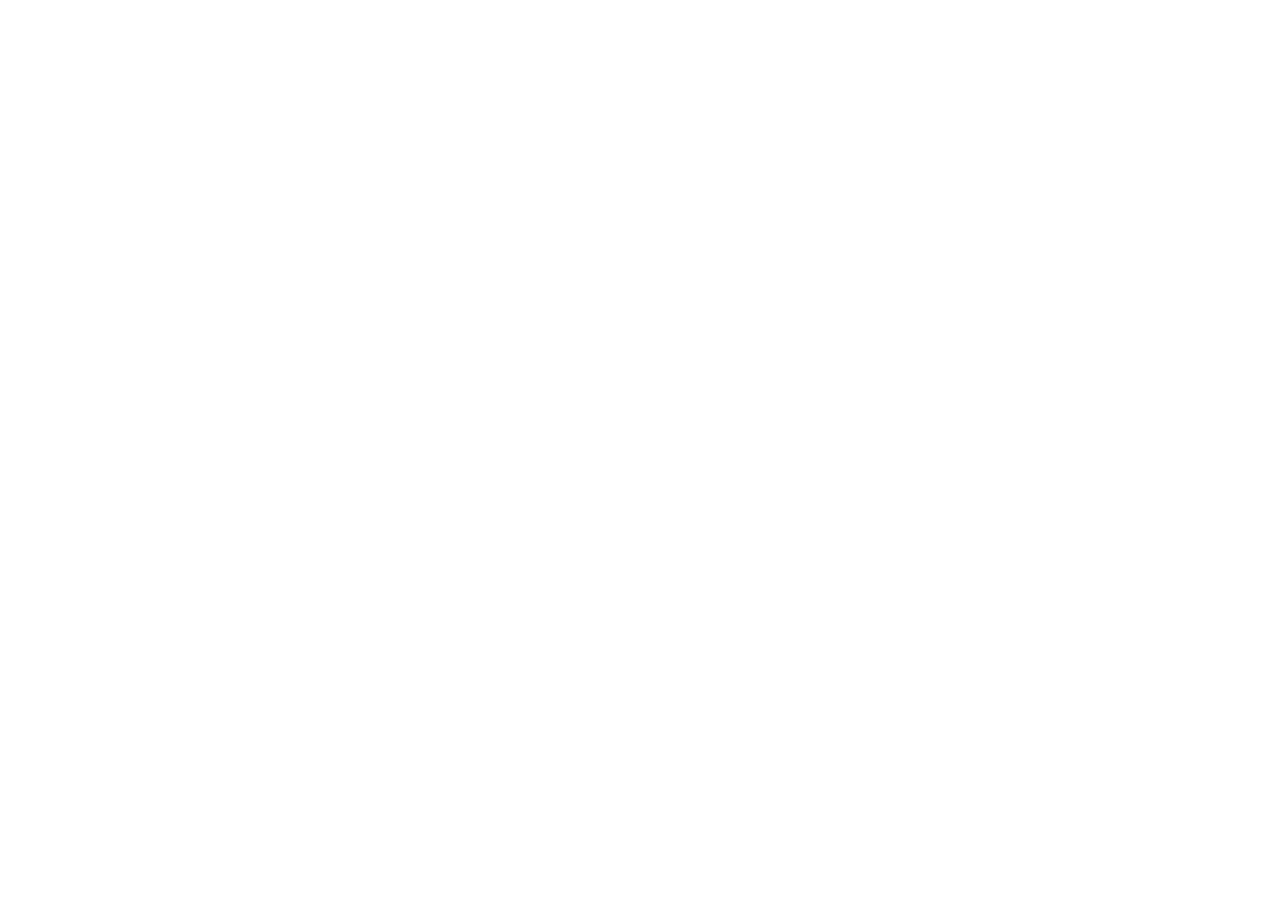
==== Home/index.html @ ea9440bf "Add files via upload" ====
<!DOCTYPE html>
<html lang="en">
<head>
    <meta charset="UTF-8">
    <meta name="viewport" content="width=device-width, initial-scale=1.0">
    <title>Site do Nick</title>
    <link rel="stylesheet" href="style.css">
</head>
<body>
    <nav>
        <div>
            <img src="" alt="">
            <p>
                
            </p>
        </div>
    </nav>
    <script src="script.js"></script>
    
</body>
</html>
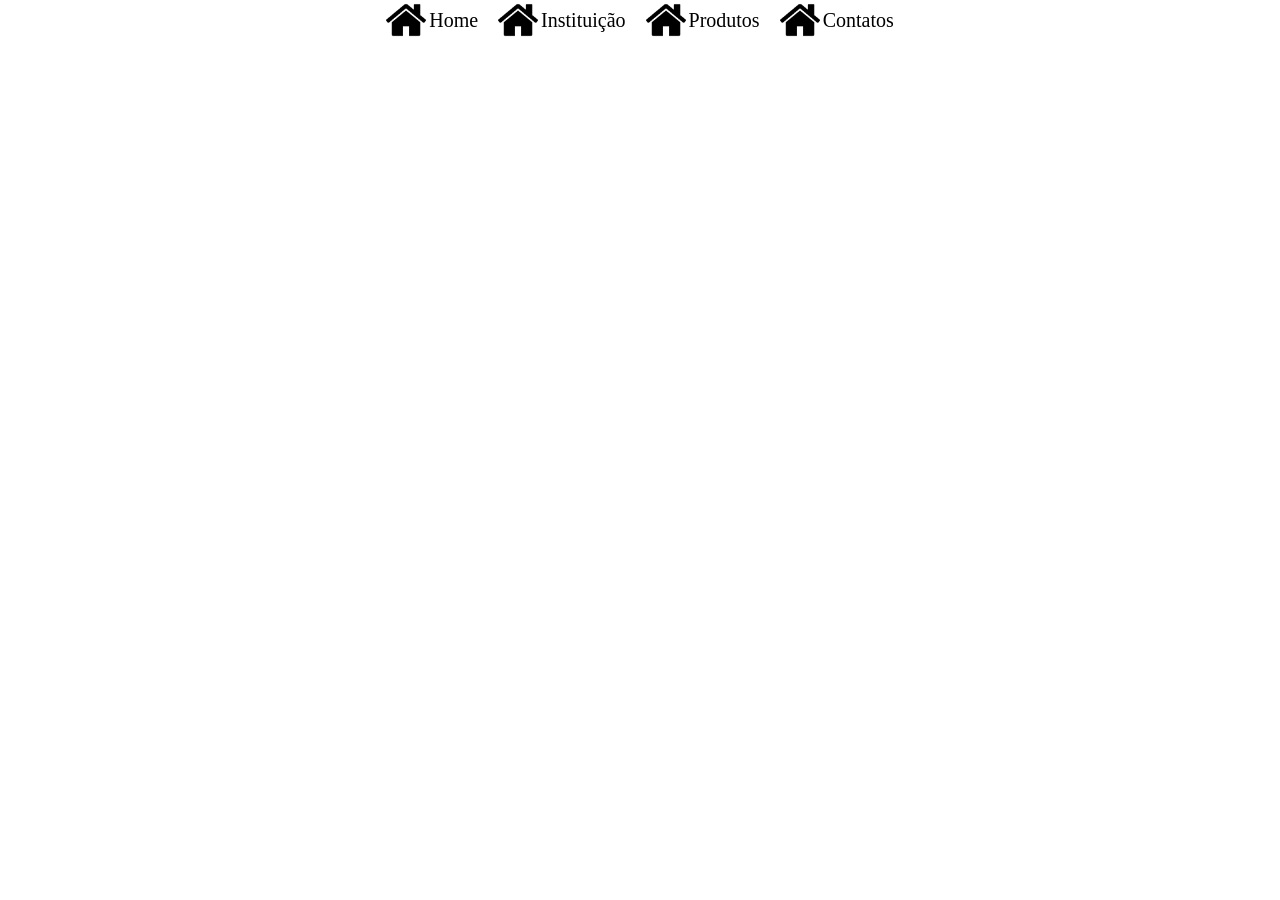
==== commit aaa9f546: "Add files via upload" ====
--- a/Home/index.html
+++ b/Home/index.html
@@ -8,14 +8,24 @@
 </head>
 <body>
     <nav>
-        <div>
-            <img src="" alt="">
-            <p>
-                
-            </p>
-        </div>
+        <a class="nav-item" href="../Home/index.html">
+            <img class="nav-icon" src="../assets/icons/home.png" alt="">
+            <p> Home  </p>
+        </a>
+         <a class="nav-item" href="../Home/index.html">
+            <img class="nav-icon" src="../assets/icons/home.png" alt="">
+            <p> Instituição </p>
+        </a>
+         <a class="nav-item" href="../Home/index.html">
+            <img class="nav-icon" src="../assets/icons/home.png" alt="">
+            <p> Produtos  </p>
+        </a>
+         <a class="nav-item" href="../Home/index.html">
+            <img class="nav-icon" src="../assets/icons/home.png" alt="">
+            <p> Contatos  </p>
+        </a>
     </nav>
+
     <script src="script.js"></script>
-    
 </body>
-</html>+</html> 
--- a/Home/style.css
+++ b/Home/style.css
@@ -0,0 +1,23 @@
+*{
+    margin: 0;
+    padding: 0;
+}
+
+nav{
+    display: flex;
+    gap: 20px;
+    justify-content: center;
+}
+.nav-item{
+    display: flex;
+    align-items: center;
+    gap: 3px;
+    font-size: 20px;
+    text-decoration: none;
+    color: black;
+}
+
+.nav-icon{
+    width: 40px;
+    height: auto;
+}
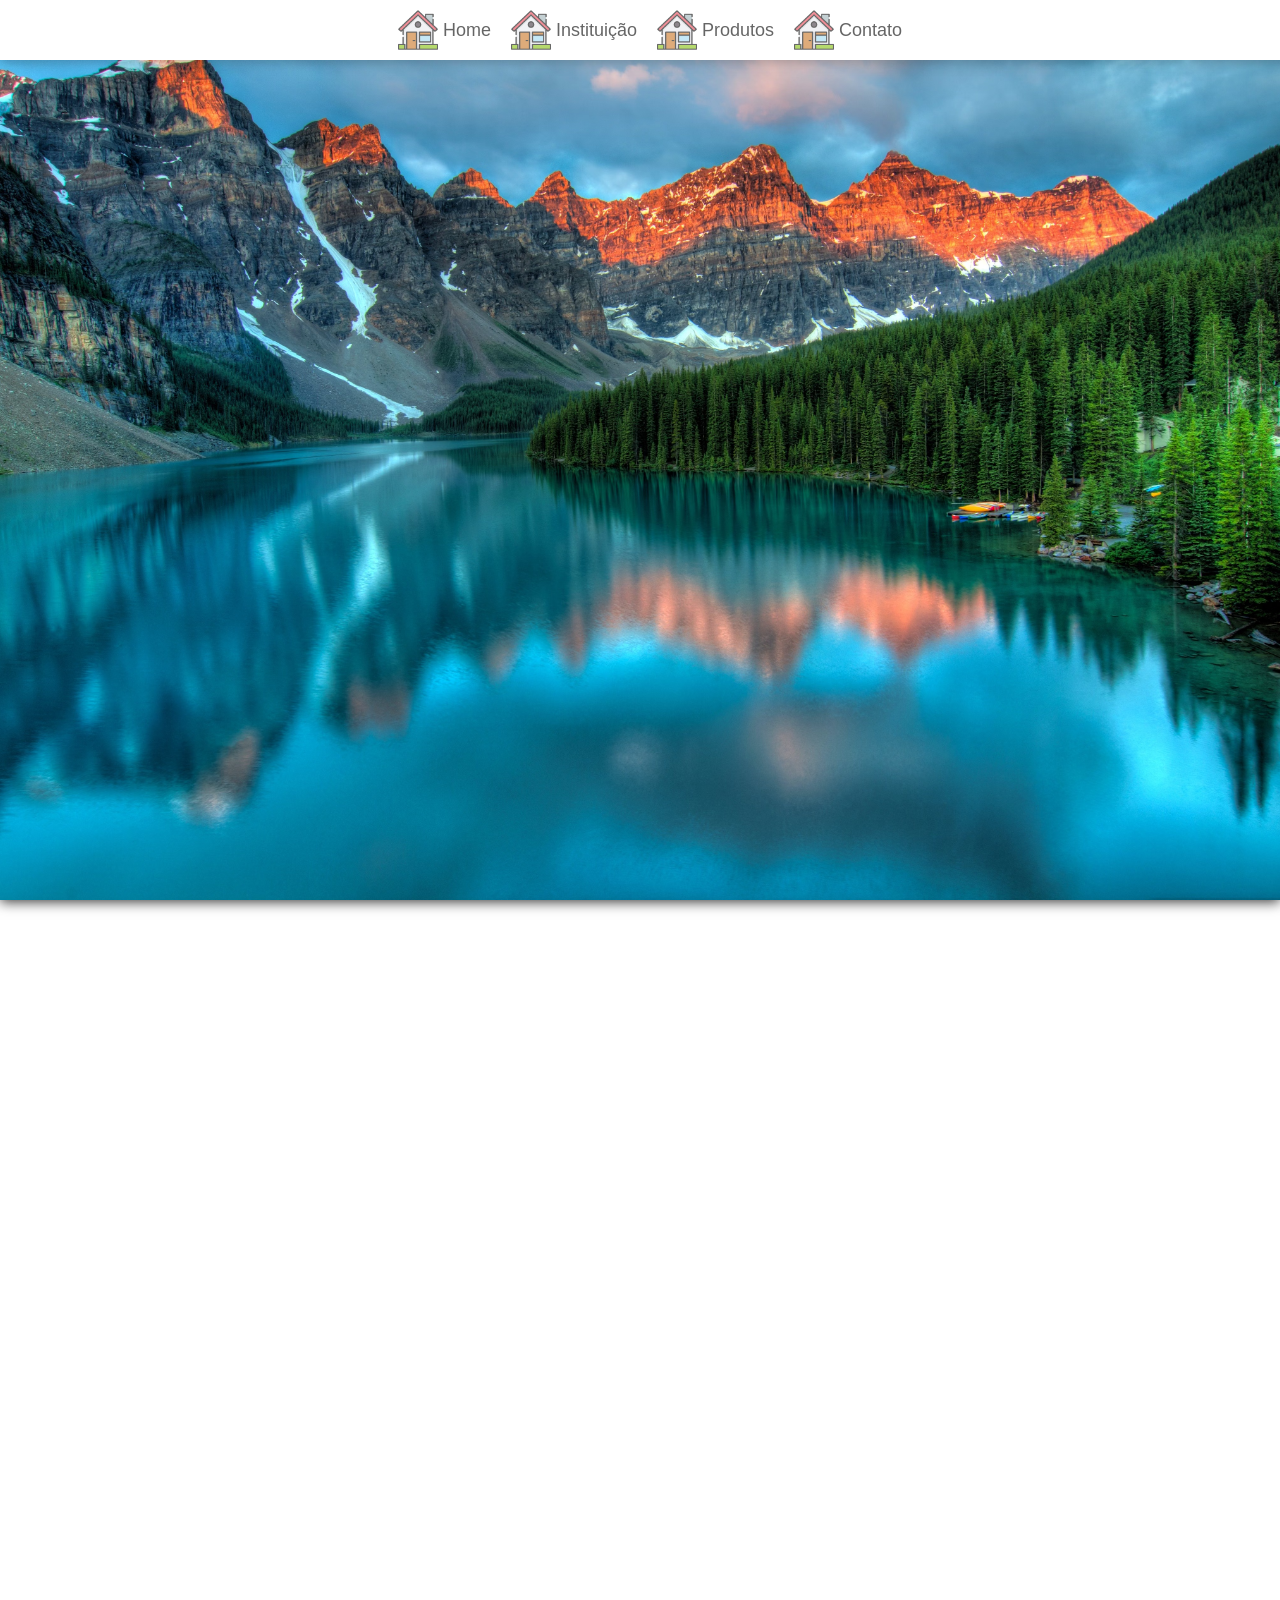
==== commit 7eea858a: "Add files via upload" ====
--- a/Home/index.html
+++ b/Home/index.html
@@ -3,29 +3,52 @@
 <head>
     <meta charset="UTF-8">
     <meta name="viewport" content="width=device-width, initial-scale=1.0">
-    <title>Site do Nick</title>
+    <title>Site Institucional</title>
     <link rel="stylesheet" href="style.css">
 </head>
 <body>
-    <nav>
+      <nav>
+         <a class="nav-item" href="../Home/index.html">
+             <img class="nav-icon" src="../assets/icons/home.png" alt="">
+             <p>Home</p>
+        </a>
+
         <a class="nav-item" href="../Home/index.html">
-            <img class="nav-icon" src="../assets/icons/home.png" alt="">
-            <p> Home  </p>
+             <img class="nav-icon" src="../assets/icons/home.png" alt="">
+             <p>Instituição</p>
         </a>
-         <a class="nav-item" href="../Home/index.html">
-            <img class="nav-icon" src="../assets/icons/home.png" alt="">
-            <p> Instituição </p>
+
+        <a class="nav-item" href="../Home/index.html">
+             <img class="nav-icon" src="../assets/icons/home.png" alt="">
+             <p>Produtos</p>
         </a>
-         <a class="nav-item" href="../Home/index.html">
-            <img class="nav-icon" src="../assets/icons/home.png" alt="">
-            <p> Produtos  </p>
+
+        <a class="nav-item" href="../Home/index.html">
+             <img class="nav-icon" src="../assets/icons/home.png" alt="">
+             <p>Contato</p>
         </a>
-         <a class="nav-item" href="../Home/index.html">
-            <img class="nav-icon" src="../assets/icons/home.png" alt="">
-            <p> Contatos  </p>
-        </a>
-    </nav>
+  </nav>
 
-    <script src="script.js"></script>
+  <div id="wrap-open" class="wrap-open" onclick="openMenu()"> 
+     <img src="../assets/icons/menu-hamburguer.png" alt="menu">
+  </div>
+
+  <div id="menu-mobile">
+     <img onclick="fechar()" src="../assets/icons/botao-fechar.png" alt="">
+     <a href="">Home</a>
+     <a href="">Instituição</a>
+     <a href="">Produtos</a>
+     <a href="">Contato</a>
+  </div>
+
+  <section class="s1">
+
+  </section>
+
+  <section class="s2">
+     
+  </section>
+
+   <script src="script.js"></script>
 </body>
-</html> +</html>
--- a/Home/style.css
+++ b/Home/style.css
@@ -7,17 +7,120 @@
     display: flex;
     gap: 20px;
     justify-content: center;
+    padding: 10px;
+    box-shadow: 0px 2px 12px #00000042;
+    position: fixed;
+    top: 0;
+    width: 100%;
+    background-color: white;
 }
+
 .nav-item{
     display: flex;
     align-items: center;
-    gap: 3px;
-    font-size: 20px;
+    gap: 5px;
+    font-size: 18px;
     text-decoration: none;
     color: black;
+    opacity: 0.6;
+    transition: all 200ms ease-in-out;
+    font-family: Arial, Helvetica, sans-serif;
+}
+
+.nav-item:hover{
+    opacity: 1;
 }
 
 .nav-icon{
     width: 40px;
     height: auto;
-}+}
+
+.s1{
+    background-image: url('../assets/images/pexels-photo-417074.avif');
+    height: 100vh;
+    background-position: center;
+    background-size: cover;
+    background-repeat: no-repeat;
+    background-attachment: fixed;
+    box-shadow: 0px 2px 12px #000000c7
+
+
+}
+
+.s2{
+    height: 100vh;
+}
+
+.wrap-open, .wrap-open img{
+    display: none;
+}
+
+#menu-mobile, #menu-mobile  img{
+    display: none;
+}
+@media (width <= 1000px){
+    nav{
+        display: none;
+    }
+    .wrap-open{
+        display: flex;
+        align-items: center;
+        justify-content: center;
+        background-color: aliceblue;
+        opacity: 0.5;
+        width: 50px;
+        height: 50px;
+        position: absolute;
+        right: 10px;
+        top: 10px;
+        transition: all 200ms ease-in-out;
+        border-radius: 5px;
+    }
+    .wrap-open:hover{
+        cursor: pointer;
+        opacity: 1;
+    }
+    .wrap-open img{
+        width: 35px;
+        display: flex;
+    }
+    #menu-mobile{
+        display: none;
+        align-items: center;
+        justify-content: center;
+        flex-direction: column;
+        gap: 20px;
+        font-size: 30px;
+        height: 100vh;
+        background-color: aliceblue ;
+    }
+    #menu-mobile a{
+        text-decoration: none;
+        color: #000000;
+        font-family: Arial, Helvetica, sans-serif;
+        opacity: 0.5;
+        
+    }
+    #menu-mobile a:hover{
+        opacity: 1;
+        font-weight: bold;
+    }
+    #menu-mobile img{
+        width: 50px;
+        position: absolute;
+        top: 10px;
+        right: 10px;
+        opacity: 0.5;
+        transition: all 200ms ease-in-out;
+    }
+    #menu-mobile img:hover{
+        cursor: pointer;
+        opacity: 1;
+    }
+    #menu-mobile img{
+        display: block;
+    }
+
+    }
+
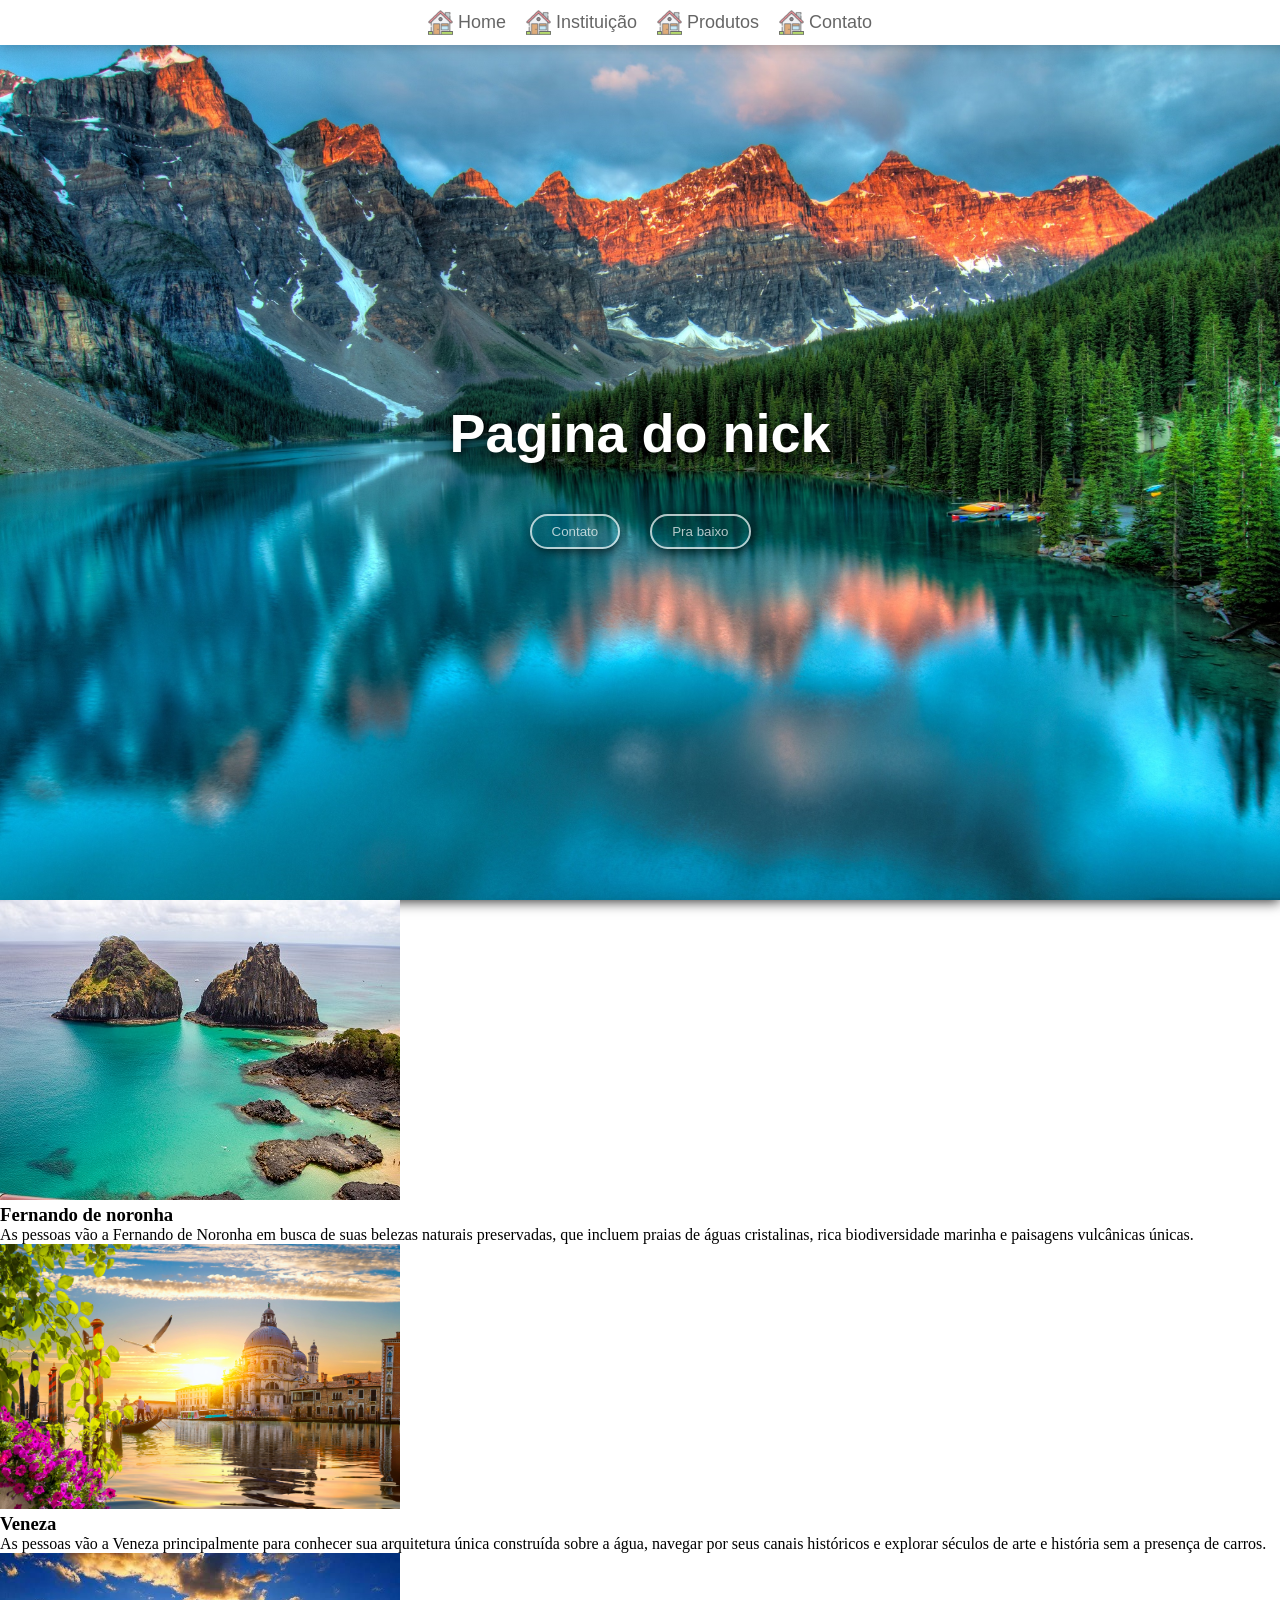
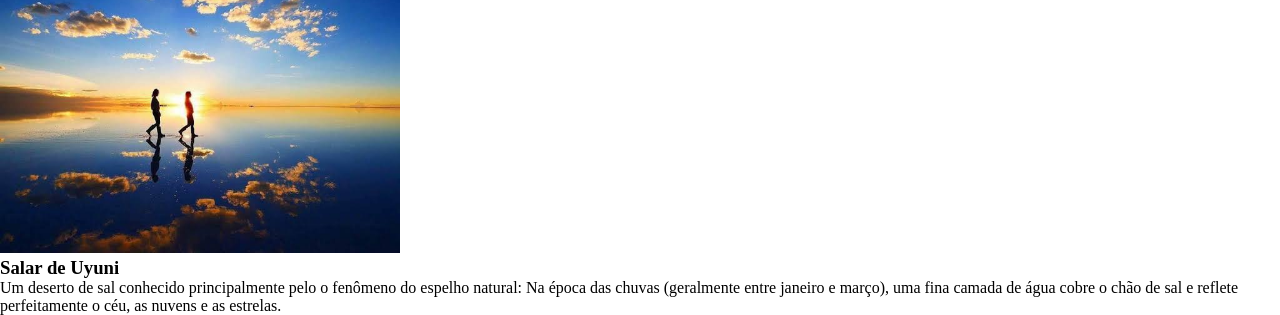
==== commit 7d9eddb2: "Add files via upload" ====
--- a/Home/index.html
+++ b/Home/index.html
@@ -1,54 +1,111 @@
 <!DOCTYPE html>
 <html lang="en">
+
 <head>
-    <meta charset="UTF-8">
-    <meta name="viewport" content="width=device-width, initial-scale=1.0">
-    <title>Site Institucional</title>
-    <link rel="stylesheet" href="style.css">
+     <meta charset="UTF-8">
+     <meta name="viewport" content="width=device-width, initial-scale=1.0">
+     <title>Site Institucional</title>
+     <link rel="stylesheet" href="style.css">
 </head>
+
 <body>
-      <nav>
-         <a class="nav-item" href="../Home/index.html">
-             <img class="nav-icon" src="../assets/icons/home.png" alt="">
-             <p>Home</p>
-        </a>
+     <nav>
+          <a class="nav-item" href="../Home">
+               <img class="nav-icon" src="../assets/icons/home.png" alt="">
+               <p>Home</p>
+          </a>
 
-        <a class="nav-item" href="../Home/index.html">
-             <img class="nav-icon" src="../assets/icons/home.png" alt="">
-             <p>Instituição</p>
-        </a>
+          <a class="nav-item" href="../instituição/">
+               <img class="nav-icon" src="../assets/icons/home.png" alt="">
+               <p>Instituição</p>
+          </a>
 
-        <a class="nav-item" href="../Home/index.html">
-             <img class="nav-icon" src="../assets/icons/home.png" alt="">
-             <p>Produtos</p>
-        </a>
+          <a class="nav-item" href="../produtos/">
+               <img class="nav-icon" src="../assets/icons/home.png" alt="">
+               <p>Produtos</p>
+          </a>
 
-        <a class="nav-item" href="../Home/index.html">
-             <img class="nav-icon" src="../assets/icons/home.png" alt="">
-             <p>Contato</p>
-        </a>
-  </nav>
+          <a class="nav-item" href="../contato/">
+               <img class="nav-icon" src="../assets/icons/home.png" alt="">
+               <p>Contato</p>
+          </a>
+     </nav>
 
-  <div id="wrap-open" class="wrap-open" onclick="openMenu()"> 
-     <img src="../assets/icons/menu-hamburguer.png" alt="menu">
-  </div>
+     <div id="wrap-open" class="wrap-open" onclick="openMenu()">
+          <img src="../assets/icons/cardapio.png" alt="menu">
+     </div>
 
-  <div id="menu-mobile">
-     <img onclick="fechar()" src="../assets/icons/botao-fechar.png" alt="">
-     <a href="">Home</a>
-     <a href="">Instituição</a>
-     <a href="">Produtos</a>
-     <a href="">Contato</a>
-  </div>
+     <div id="menu-mobile">
+          <img onclick="fechar()" src="../assets/icons/botao-excluir.png" alt="">
+          <a href="../Home/">Home</a>
+          <a href="../instituição/">Instituição</a>
+          <a href="../produtos/">Produtos</a>
+          <a href="../contato/">Contato</a>
+     </div>
 
-  <section class="s1">
+     <section class="s1">
+          <div class="wrap-divs">
+               <div class="tittle-div">
+                    <h1> Pagina do nick</h1>
+               </div>
+               <div class="wrap-btns">
+                    <button onclick="irParaContato()"> Contato </button>
+                    <button onclick="irParaBaixo()"> Pra baixo</button>
+               </div>
+          </div>
 
-  </section>
+     </section>
 
-  <section class="s2">
-     
-  </section>
+     <section class="s2">
+          <div class="card">
+               <div>
+                    <img src="../assets/images/card01.jpg" alt="wrap-img">
+               </div>
+               <div>
+                    <h3>Fernando de noronha</h3>
+               </div>
+               <div>
+                    <p>As pessoas vão a Fernando de Noronha em busca de suas belezas naturais preservadas, que incluem
+                         praias de águas cristalinas,
+                         rica biodiversidade marinha e paisagens vulcânicas únicas.</p>
+               </div>
+          </div>
 
-   <script src="script.js"></script>
+
+          <div class="card">
+               <div>
+                    <img width="400px" src="../assets/images/card02.jpg" alt="">
+               </div>
+               <div>
+                    <h3>Veneza</h3>
+               </div>
+               <div>
+                    <p>As pessoas vão a Veneza principalmente para conhecer sua arquitetura única construída sobre a
+                         água,
+                         navegar por seus canais históricos e explorar séculos de arte e história sem a presença de
+                         carros.</p>
+               </div>
+
+          </div>
+
+
+          <div class="card">
+               <div>
+                    <img width="400px" src="../assets/images/card03.jpg" alt="">
+               </div>
+               <div>
+                    <h3>Salar de Uyuni</h3>
+               </div>
+               <div>
+                    <p>Um deserto de sal conhecido principalmente pelo o fenômeno do espelho natural: Na época das chuvas (geralmente entre janeiro e março), 
+                         uma fina camada de água cobre o chão de sal e reflete perfeitamente o céu, as nuvens e as estrelas.</p>
+               </div>
+
+          </div>
+
+     </section>
+
+     <script src="script.js"></script>
 </body>
+
 </html>
--- a/Home/style.css
+++ b/Home/style.css
@@ -1,9 +1,9 @@
-*{
+* {
     margin: 0;
     padding: 0;
 }
 
-nav{
+nav {
     display: flex;
     gap: 20px;
     justify-content: center;
@@ -15,7 +15,7 @@
     background-color: white;
 }
 
-.nav-item{
+.nav-item {
     display: flex;
     align-items: center;
     gap: 5px;
@@ -27,47 +27,92 @@
     font-family: Arial, Helvetica, sans-serif;
 }
 
-.nav-item:hover{
+.nav-item:hover {
     opacity: 1;
 }
 
-.nav-icon{
-    width: 40px;
+.nav-icon {
+    width: 25px;
     height: auto;
 }
 
-.s1{
+.s1 {
     background-image: url('../assets/images/pexels-photo-417074.avif');
     height: 100vh;
     background-position: center;
     background-size: cover;
     background-repeat: no-repeat;
     background-attachment: fixed;
-    box-shadow: 0px 2px 12px #000000c7
-
-
+    box-shadow: 0px 2px 12px #000000c7;
+    display: flex;
+    align-items: center;
+    justify-content: center;
+}
+.wrap-divs{
+    padding: 20px;
 }
 
-.s2{
+.tittle-div{
+    padding: 50px;
+    font-size: 36px;
+    color: white;
+    font-family: Arial, Helvetica, sans-serif;
+    text-shadow: 2px 3px 12px black ;
+    
+}
+.wrap-btns{
+    display: flex;
+    justify-content: center;
+    gap: 30px;
+    border-radius: 20px;
+}
+
+.wrap-btns button{
+    padding: 8px 20px 8px 20px;
+    border-radius: 999px;
+    border: none;
+    border: 2px solid white ;
+    color: white;
+    font-family: Arial, Helvetica, sans-serif;
+    background: none;
+    box-shadow: 2px 3px 12px black;
+    opacity: 0.7;
+    transition: all 400ms ease-in-out;
+}
+
+.wrap-btns button:hover{
+    opacity: 1;
+    cursor: pointer;
+    border: 2px solid #7ffffb;
+    box-shadow: 2px 3px 12px white;
+    transform: scale(1.3);
+}
+
+.s2 {
     height: 100vh;
 }
 
-.wrap-open, .wrap-open img{
+.wrap-open,
+.wrap-open img {
     display: none;
 }
 
-#menu-mobile, #menu-mobile  img{
+#menu-mobile,
+#menu-mobile img {
     display: none;
 }
-@media (width <= 1000px){
-    nav{
+
+
+@media (width <= 1000px) {
+    nav {
         display: none;
     }
-    .wrap-open{
+
+    .wrap-open {
         display: flex;
         align-items: center;
         justify-content: center;
-        background-color: aliceblue;
+        background-color: white;
         opacity: 0.5;
         width: 50px;
         height: 50px;
@@ -77,50 +122,67 @@
         transition: all 200ms ease-in-out;
         border-radius: 5px;
     }
-    .wrap-open:hover{
+
+    .wrap-open:hover {
         cursor: pointer;
         opacity: 1;
     }
-    .wrap-open img{
+
+    .wrap-open img {
         width: 35px;
         display: flex;
     }
-    #menu-mobile{
+
+    #menu-mobile {
         display: none;
         align-items: center;
         justify-content: center;
         flex-direction: column;
         gap: 20px;
-        font-size: 30px;
+        font-size: 32px;
         height: 100vh;
-        background-color: aliceblue ;
+        background-color: white;
+        animation: deCima 1s ease-in-out;
     }
-    #menu-mobile a{
+
+    #menu-mobile a {
         text-decoration: none;
-        color: #000000;
+        color: black;
         font-family: Arial, Helvetica, sans-serif;
         opacity: 0.5;
-        
+        transition: all 200ms ease-in-out;
     }
-    #menu-mobile a:hover{
+
+    #menu-mobile a:hover {
         opacity: 1;
         font-weight: bold;
     }
-    #menu-mobile img{
-        width: 50px;
+
+    #menu-mobile img {
+        width: 35px;
         position: absolute;
+        right: 10px;
         top: 10px;
-        right: 10px;
         opacity: 0.5;
         transition: all 200ms ease-in-out;
     }
-    #menu-mobile img:hover{
+
+    #menu-mobile img:hover {
+        opacity: 1;
         cursor: pointer;
-        opacity: 1;
     }
-    #menu-mobile img{
+
+    #menu-mobile img {
         display: block;
     }
-
+        }
+         @keyframes deCima {
+        0% {
+            transform: translateY(-100%);
+            opacity: 0;
+            height: 0vh;
+        }
+        50%{
+            opacity: 0;
+        }
     }
-
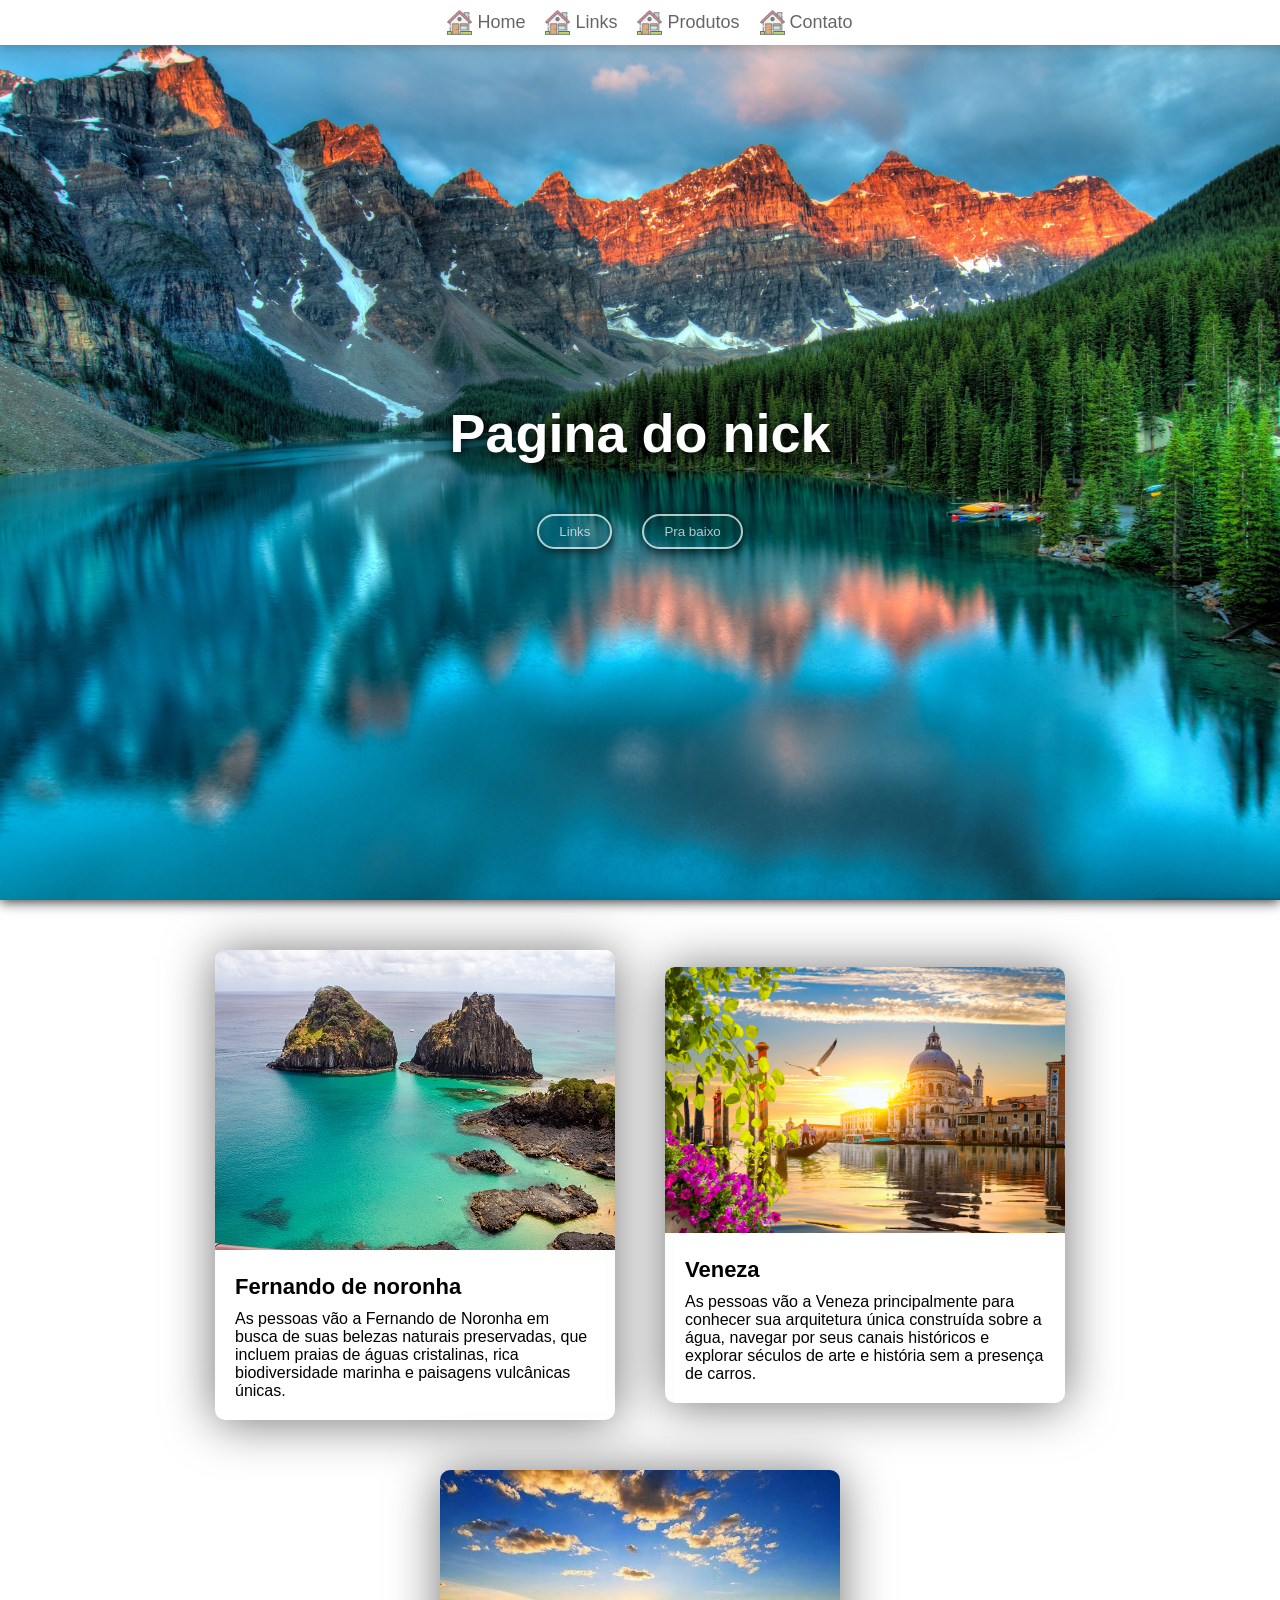
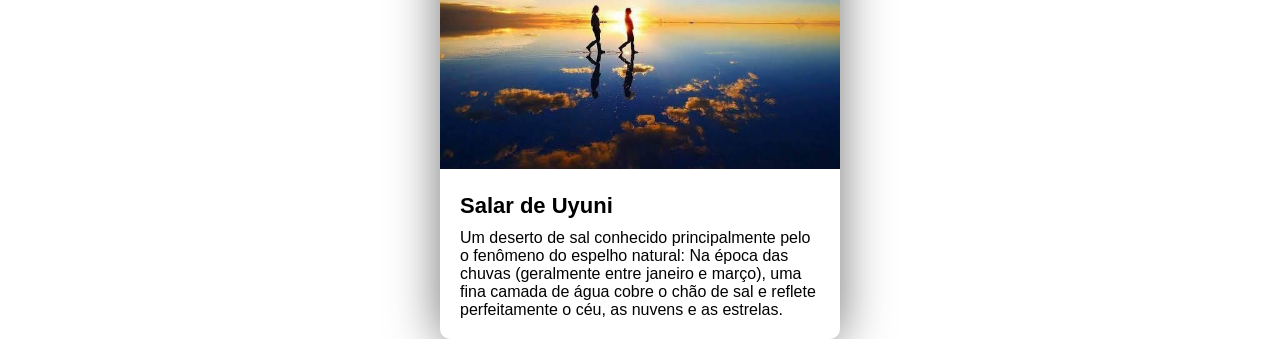
==== commit 0f1f4ee8: "Add files via upload" ====
--- a/Home/index.html
+++ b/Home/index.html
@@ -17,7 +17,7 @@
 
           <a class="nav-item" href="../instituição/">
                <img class="nav-icon" src="../assets/icons/home.png" alt="">
-               <p>Instituição</p>
+               <p>Links</p>
           </a>
 
           <a class="nav-item" href="../produtos/">
@@ -38,7 +38,7 @@
      <div id="menu-mobile">
           <img onclick="fechar()" src="../assets/icons/botao-excluir.png" alt="">
           <a href="../Home/">Home</a>
-          <a href="../instituição/">Instituição</a>
+          <a href="../Links/">Links</a>
           <a href="../produtos/">Produtos</a>
           <a href="../contato/">Contato</a>
      </div>
@@ -49,62 +49,65 @@
                     <h1> Pagina do nick</h1>
                </div>
                <div class="wrap-btns">
-                    <button onclick="irParaContato()"> Contato </button>
+                    <button onclick="irParaLinks()"> Links </button>
                     <button onclick="irParaBaixo()"> Pra baixo</button>
                </div>
           </div>
 
      </section>
 
-     <section class="s2">
+     <section class="s2" id="s2">
           <div class="card">
-               <div>
+               <div class="wrap-img">
                     <img src="../assets/images/card01.jpg" alt="wrap-img">
                </div>
-               <div>
+               <div class="wrap-text">
                     <h3>Fernando de noronha</h3>
-               </div>
-               <div>
                     <p>As pessoas vão a Fernando de Noronha em busca de suas belezas naturais preservadas, que incluem
                          praias de águas cristalinas,
                          rica biodiversidade marinha e paisagens vulcânicas únicas.</p>
+               
                </div>
+              
+               
+                         
           </div>
 
 
           <div class="card">
-               <div>
+               <div class="wrap-img">
                     <img width="400px" src="../assets/images/card02.jpg" alt="">
                </div>
-               <div>
+               <div class="wrap-text">
                     <h3>Veneza</h3>
-               </div>
-               <div>
                     <p>As pessoas vão a Veneza principalmente para conhecer sua arquitetura única construída sobre a
                          água,
                          navegar por seus canais históricos e explorar séculos de arte e história sem a presença de
                          carros.</p>
                </div>
+               
+               
 
           </div>
 
 
           <div class="card">
-               <div>
+               <div class="wrap-img">
                     <img width="400px" src="../assets/images/card03.jpg" alt="">
                </div>
-               <div>
+               <div class="wrap-text">
                     <h3>Salar de Uyuni</h3>
-               </div>
-               <div>
                     <p>Um deserto de sal conhecido principalmente pelo o fenômeno do espelho natural: Na época das chuvas (geralmente entre janeiro e março), 
                          uma fina camada de água cobre o chão de sal e reflete perfeitamente o céu, as nuvens e as estrelas.</p>
+               
                </div>
+               
 
           </div>
 
      </section>
 
+    
      <script src="script.js"></script>
 </body>
 
--- a/Home/style.css
+++ b/Home/style.css
@@ -13,6 +13,7 @@
     top: 0;
     width: 100%;
     background-color: white;
+    z-index: 999;
 }
 
 .nav-item {
@@ -89,7 +90,46 @@
 }
 
 .s2 {
-    height: 100vh;
+    height: 80vh;
+    display: flex;
+    align-items: center;
+    justify-content: center;
+    gap: 50px;
+    flex-wrap: wrap;
+    padding: 50px;
+
+}
+
+
+
+.card{
+    width: 400px;
+    box-shadow: 0px 2px 50px #0000008e;
+    transition: all 200ms ease-in-out;
+    border-radius: 10px;
+}
+
+.wrap-text{
+    padding: 20px;
+    font-family: Arial, Helvetica, sans-serif;
+}
+
+
+
+.wrap-img{
+    border-top-left-radius: 10px ;
+    border-top-right-radius: 10px;
+    overflow: hidden;
+}
+
+.wrap-text h3{
+    font-size:  22px;
+    font-weight: bolder;
+    margin-bottom: 10px;
+}
+.card:hover{
+    box-shadow: 2px 5px 10px #0000007b;
+    transform: translateY(10px);
 }
 
 .wrap-open,
@@ -101,6 +141,7 @@
 #menu-mobile img {
     display: none;
 }
+
 
 
 @media (width <= 1000px) {
@@ -175,6 +216,10 @@
     #menu-mobile img {
         display: block;
     }
+    .tittle-div{
+    padding: 20px;
+    font-size: 28px;
+}
         }
          @keyframes deCima {
         0% {
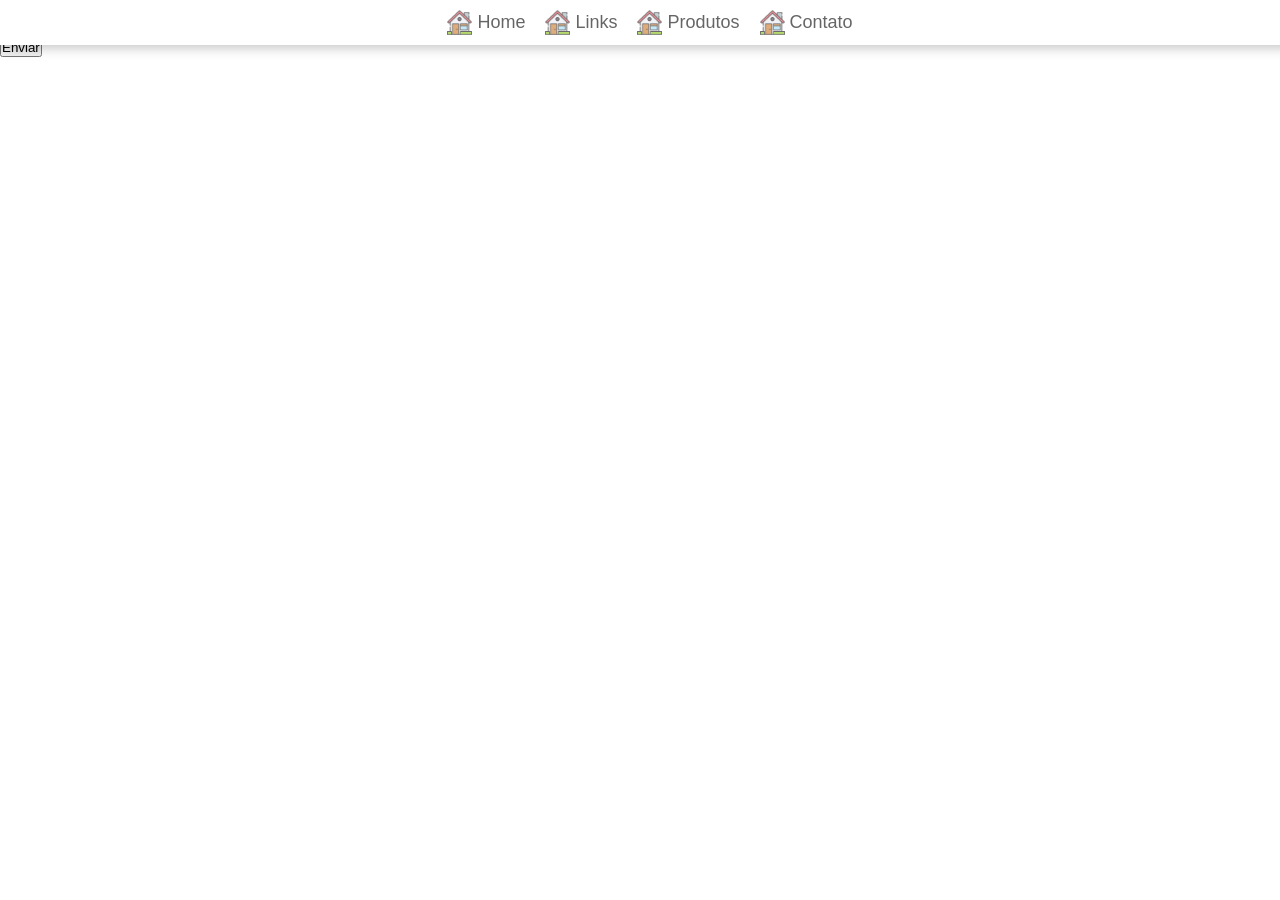
==== commit 9473e62c: "Add files via upload" ====
--- a/Home/index.html
+++ b/Home/index.html
@@ -43,71 +43,19 @@
           <a href="../contato/">Contato</a>
      </div>
 
-     <section class="s1">
-          <div class="wrap-divs">
-               <div class="tittle-div">
-                    <h1> Pagina do nick</h1>
+     <section>
+          <div class="formulario">
+               <div class="wrap-inputs">
+                    <label for="nome">Nome</label>
+                    <input type="text" id="Nome" placeholder="Insira seu nome">
                </div>
-               <div class="wrap-btns">
-                    <button onclick="irParaLinks()"> Links </button>
-                    <button onclick="irParaBaixo()"> Pra baixo</button>
+               <div class="wrap-inputs">
+                              <label for="assunto">Assunto</label>
+                    <input type="text" id="assunto" placeholder="Insira a mensagem">
                </div>
+                         <button onclick="enviar()">Enviar</button>
           </div>
-
      </section>
-
-     <section class="s2" id="s2">
-          <div class="card">
-               <div class="wrap-img">
-                    <img src="../assets/images/card01.jpg" alt="wrap-img">
-               </div>
-               <div class="wrap-text">
-                    <h3>Fernando de noronha</h3>
-                    <p>As pessoas vão a Fernando de Noronha em busca de suas belezas naturais preservadas, que incluem
-                         praias de águas cristalinas,
-                         rica biodiversidade marinha e paisagens vulcânicas únicas.</p>
-               
-               </div>
-              
-               
-                         
-          </div>
-
-
-          <div class="card">
-               <div class="wrap-img">
-                    <img width="400px" src="../assets/images/card02.jpg" alt="">
-               </div>
-               <div class="wrap-text">
-                    <h3>Veneza</h3>
-                    <p>As pessoas vão a Veneza principalmente para conhecer sua arquitetura única construída sobre a
-                         água,
-                         navegar por seus canais históricos e explorar séculos de arte e história sem a presença de
-                         carros.</p>
-               </div>
-               
-               
-
-          </div>
-
-
-          <div class="card">
-               <div class="wrap-img">
-                    <img width="400px" src="../assets/images/card03.jpg" alt="">
-               </div>
-               <div class="wrap-text">
-                    <h3>Salar de Uyuni</h3>
-                    <p>Um deserto de sal conhecido principalmente pelo o fenômeno do espelho natural: Na época das chuvas (geralmente entre janeiro e março), 
-                         uma fina camada de água cobre o chão de sal e reflete perfeitamente o céu, as nuvens e as estrelas.</p>
-               
-               </div>
-               
-
-          </div>
-
-     </section>
-
-    
      <script src="script.js"></script>
 </body>
 
